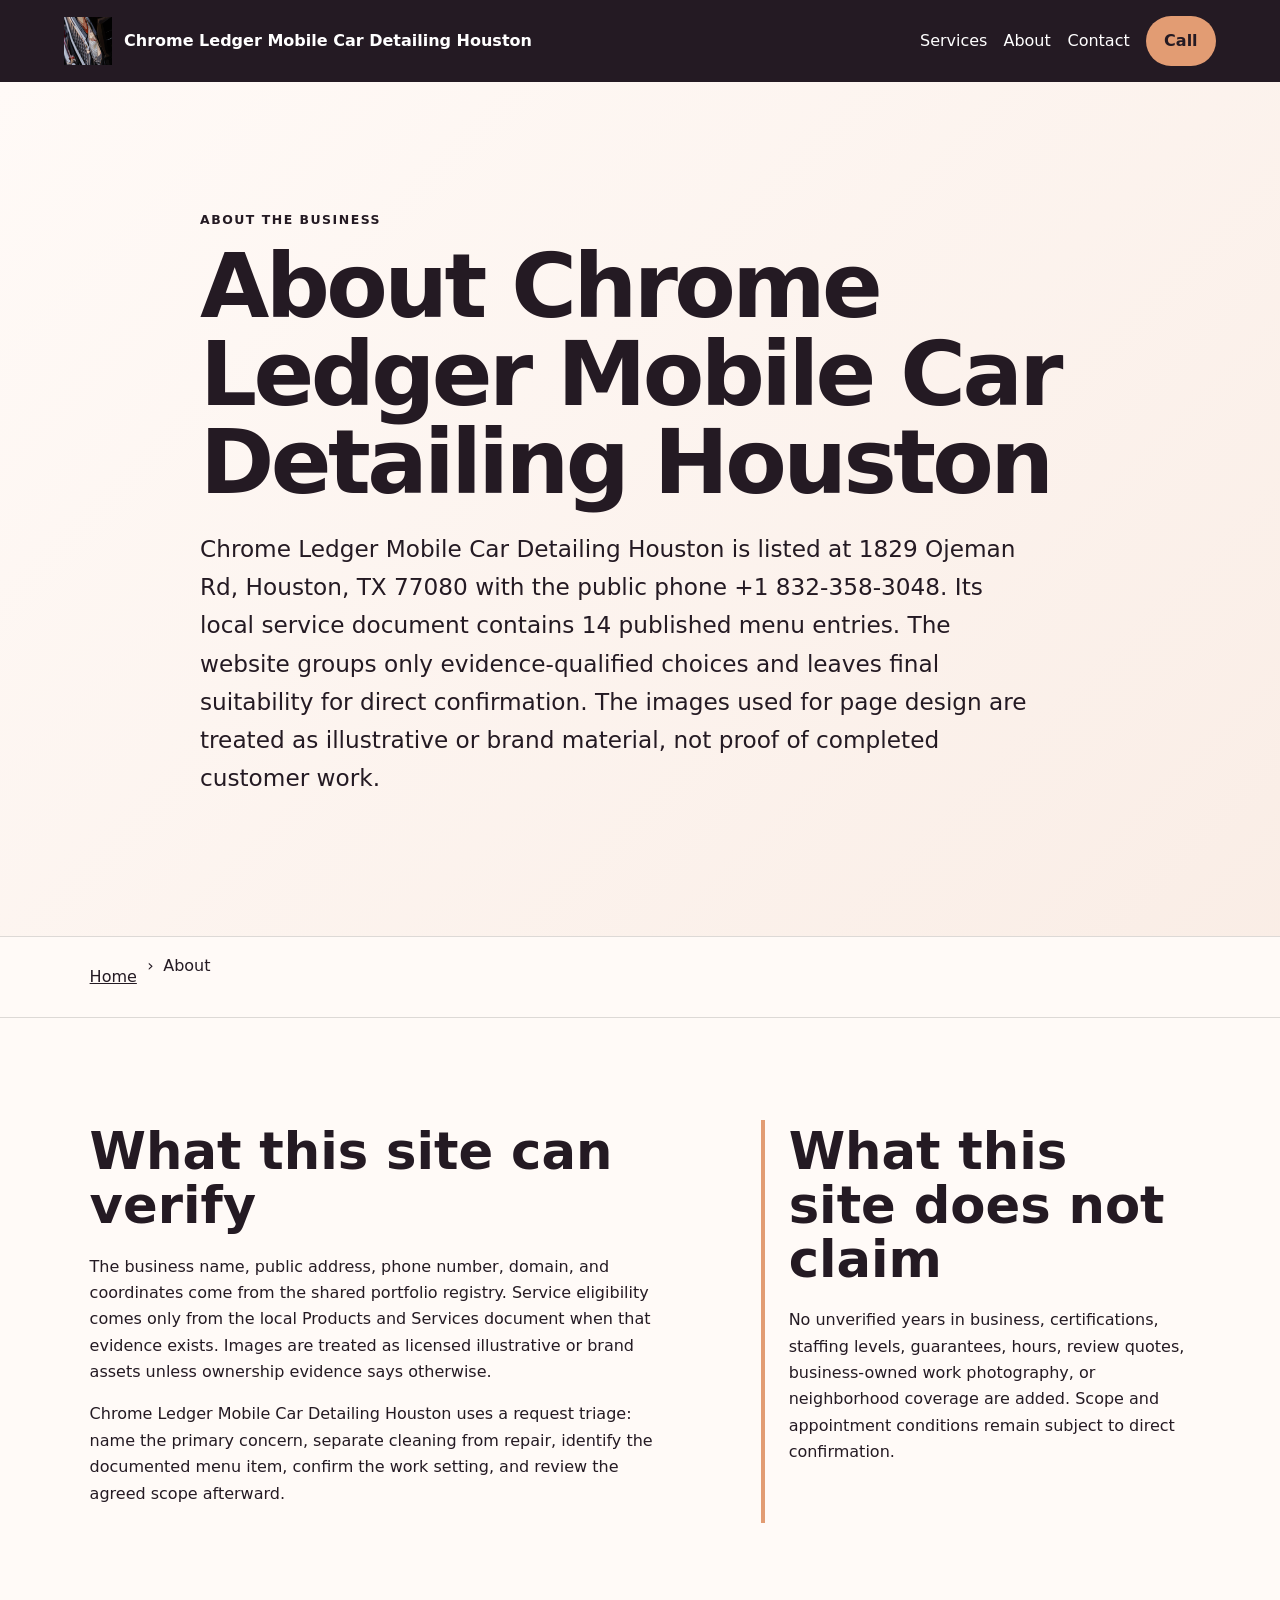
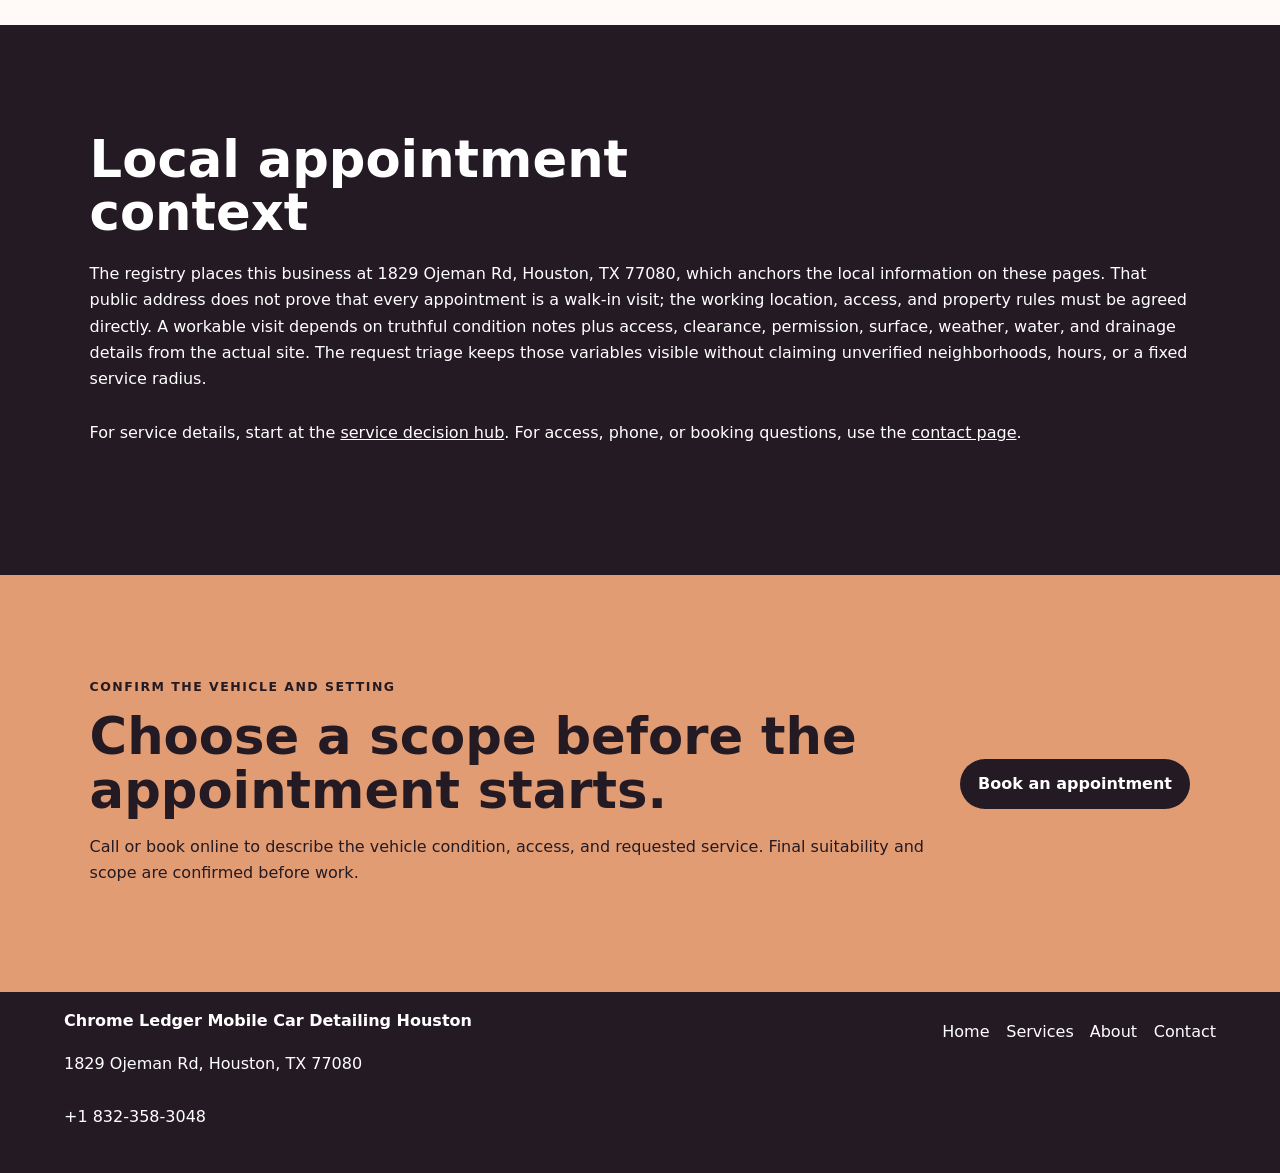
==== about/index.html @ 68a12fd5 "feat: add service SEO pages" ====
<!doctype html>
<html lang="en"><head>
  <meta charset="utf-8"><meta name="viewport" content="width=device-width,initial-scale=1">
  <title>About Chrome Ledger Mobile Car Detailing Houston | Houston, TX</title>
  <meta name="description" content="Verified identity, evidence boundaries, and appointment-planning approach for Chrome Ledger Mobile Car Detailing Houston in Houston, TX.">
  <meta name="robots" content="index, follow, max-image-preview:large, max-snippet:-1">
  <link rel="canonical" href="https://chromeledger.shop/about/">
  <meta property="og:type" content="website"><meta property="og:title" content="About Chrome Ledger Mobile Car Detailing Houston | Houston, TX">
  <meta property="og:description" content="Verified identity, evidence boundaries, and appointment-planning approach for Chrome Ledger Mobile Car Detailing Houston in Houston, TX."><meta property="og:url" content="https://chromeledger.shop/about/">
  <meta property="og:image" content="https://chromeledger.shop/assets/photos/hero-chrome-detail.webp"><meta name="twitter:card" content="summary_large_image">
  <link rel="icon" href="/assets/photos/hero-chrome-detail.webp"><link rel="stylesheet" href="/seo-pages.css"><script type="application/ld+json">{
  "@context": "https://schema.org",
  "@graph": [
    {
      "@type": "BreadcrumbList",
      "@id": "https://chromeledger.shop/about/#breadcrumb",
      "itemListElement": [
        {
          "@type": "ListItem",
          "position": 1,
          "name": "Home",
          "item": "https://chromeledger.shop/"
        },
        {
          "@type": "ListItem",
          "position": 2,
          "name": "About Chrome Ledger Mobile Car Detailing Houston | Houston, TX",
          "item": "https://chromeledger.shop/about/"
        }
      ]
    },
    {
      "@type": "WebPage",
      "@id": "https://chromeledger.shop/about/#webpage",
      "url": "https://chromeledger.shop/about/",
      "name": "About Chrome Ledger Mobile Car Detailing Houston | Houston, TX",
      "description": "Verified identity, evidence boundaries, and appointment-planning approach for Chrome Ledger Mobile Car Detailing Houston in Houston, TX.",
      "breadcrumb": {
        "@id": "https://chromeledger.shop/about/#breadcrumb"
      },
      "isPartOf": {
        "@id": "https://chromeledger.shop/#website"
      },
      "about": {
        "@id": "https://chromeledger.shop/#business"
      }
    },
    {
      "@type": "ImageObject",
      "@id": "https://chromeledger.shop/about/#primaryimage",
      "contentUrl": "https://chromeledger.shop/assets/photos/hero-chrome-detail.webp",
      "caption": "Illustrative detailing artwork for Chrome Ledger Mobile Car Detailing Houston",
      "representativeOfPage": true
    }
  ]
}</script>
</head><body style="--pilot-accent:#e29c73;--pilot-dark:#241a23;--pilot-paper:#fffaf7">
<a class="skip-link" href="#content">Skip to content</a>
<header class="pilot-header"><a class="pilot-brand" href="/"><img src="/assets/photos/hero-chrome-detail.webp" width="48" height="48" alt=""><span>Chrome Ledger Mobile Car Detailing Houston</span></a>
<nav aria-label="Primary navigation"><a href="/services/">Services</a><a href="/about/">About</a><a href="/contact/">Contact</a><a class="pilot-call" href="tel:+18323583048">Call</a></nav></header>
<main id="content"><section class="pilot-hero text-only"><div><p class="eyebrow">About the business</p><h1>About Chrome Ledger Mobile Car Detailing Houston</h1><p class="pilot-answer">Chrome Ledger Mobile Car Detailing Houston is listed at 1829 Ojeman Rd, Houston, TX 77080 with the public phone +1 832-358-3048. Its local service document contains 14 published menu entries. The website groups only evidence-qualified choices and leaves final suitability for direct confirmation. The images used for page design are treated as illustrative or brand material, not proof of completed customer work.</p></div></section><nav class="breadcrumbs" aria-label="Breadcrumb"><a href="/">Home</a><span>›</span><span>About</span></nav>
<section class="pilot-section pilot-grid"><div><h2>What this site can verify</h2><p>The business name, public address, phone number, domain, and coordinates come from the shared portfolio registry. Service eligibility comes only from the local Products and Services document when that evidence exists. Images are treated as licensed illustrative or brand assets unless ownership evidence says otherwise.</p><p>Chrome Ledger Mobile Car Detailing Houston uses a request triage: name the primary concern, separate cleaning from repair, identify the documented menu item, confirm the work setting, and review the agreed scope afterward.</p></div><aside><h2>What this site does not claim</h2><p>No unverified years in business, certifications, staffing levels, guarantees, hours, review quotes, business-owned work photography, or neighborhood coverage are added. Scope and appointment conditions remain subject to direct confirmation.</p></aside></section>
<section class="pilot-section tone"><h2>Local appointment context</h2><p>The registry places this business at 1829 Ojeman Rd, Houston, TX 77080, which anchors the local information on these pages. That public address does not prove that every appointment is a walk-in visit; the working location, access, and property rules must be agreed directly. A workable visit depends on truthful condition notes plus access, clearance, permission, surface, weather, water, and drainage details from the actual site. The request triage keeps those variables visible without claiming unverified neighborhoods, hours, or a fixed service radius.</p><p>For service details, start at the <a href="/services/">service decision hub</a>. For access, phone, or booking questions, use the <a href="/contact/">contact page</a>.</p></section>
<section class="pilot-cta"><div><p class="eyebrow">Confirm the vehicle and setting</p><h2>Choose a scope before the appointment starts.</h2><p>Call or book online to describe the vehicle condition, access, and requested service. Final suitability and scope are confirmed before work.</p></div><a class="pilot-button" href="https://cal.com/sumitdatta/auto-detail-service">Book an appointment</a></section>
</main><footer class="pilot-footer"><div><strong>Chrome Ledger Mobile Car Detailing Houston</strong><p>1829 Ojeman Rd, Houston, TX 77080</p><p><a href="tel:+18323583048">+1 832-358-3048</a></p></div><nav aria-label="Footer navigation"><a href="/">Home</a><a href="/services/">Services</a><a href="/about/">About</a><a href="/contact/">Contact</a></nav></footer>
</body></html>
---- seo-pages.css ----
*{box-sizing:border-box}html{scroll-behavior:smooth}body{margin:0;background:var(--pilot-paper);color:var(--pilot-dark);font-family:system-ui,-apple-system,BlinkMacSystemFont,"Segoe UI",sans-serif;line-height:1.65}.skip-link{position:absolute;left:-999px}.skip-link:focus{left:1rem;top:1rem;z-index:9;background:#fff;padding:.75rem}.pilot-header,.pilot-footer{display:flex;align-items:center;justify-content:space-between;gap:1.5rem;padding:1rem clamp(1rem,5vw,4rem);background:var(--pilot-dark);color:#fff}.pilot-header{position:sticky;top:0;z-index:5}.pilot-brand{display:flex;align-items:center;gap:.75rem;max-width:36rem;font-weight:800}.pilot-header a,.pilot-footer a{color:inherit;text-decoration:none}.pilot-header nav,.pilot-footer nav{display:flex;flex-wrap:wrap;gap:1rem;align-items:center}.pilot-header nav a,.pilot-footer nav a,.breadcrumbs a,.pilot-section a,.pilot-footer>div a{display:inline-flex;min-width:48px;min-height:48px;align-items:center}.pilot-call,.pilot-button{display:inline-flex;min-height:48px;align-items:center;justify-content:center;border-radius:999px;background:var(--pilot-accent);color:var(--pilot-dark)!important;padding:.75rem 1.15rem;font-weight:800;text-decoration:none}.pilot-hero{display:grid;grid-template-columns:minmax(0,1.2fr) minmax(260px,.8fr);gap:clamp(2rem,6vw,6rem);padding:clamp(4rem,9vw,8rem) clamp(1.25rem,7vw,7rem);align-items:center;background:linear-gradient(135deg,var(--pilot-paper),color-mix(in srgb,var(--pilot-accent) 18%,white))}.pilot-hero.text-only{grid-template-columns:minmax(0,880px);justify-content:center}.pilot-hero h1{font-size:clamp(2.5rem,7vw,6rem);line-height:.98;margin:.3rem 0 1.25rem;letter-spacing:-.04em}.pilot-hero img{width:100%;height:auto;aspect-ratio:4/3;object-fit:cover;border-radius:1.5rem;box-shadow:0 28px 70px #0003}.pilot-answer{font-size:clamp(1.15rem,2vw,1.45rem);max-width:52rem}.pilot-proof,.source-note{font-size:.9rem;opacity:.76}.eyebrow{text-transform:uppercase;letter-spacing:.12em;font-size:.78rem;font-weight:900}.breadcrumbs{display:flex;gap:.6rem;flex-wrap:wrap;padding:1rem clamp(1.25rem,7vw,7rem);border-block:1px solid #0002}.breadcrumbs a,.pilot-section a{color:inherit}.pilot-section{padding:clamp(3.5rem,8vw,7rem) clamp(1.25rem,7vw,7rem)}.pilot-section h2{font-size:clamp(2rem,4vw,3.6rem);line-height:1.05;max-width:18ch;margin:.3rem 0 1.3rem}.pilot-section h3{font-size:1.25rem;margin-top:2rem}.pilot-grid{display:grid;grid-template-columns:minmax(0,1.15fr) minmax(260px,.85fr);gap:clamp(2rem,7vw,7rem)}.pilot-grid aside{border-left:4px solid var(--pilot-accent);padding-left:1.5rem}.tone{background:var(--pilot-dark);color:#fff}.checklist,.steps{padding-left:1.25rem}.checklist li,.steps li{margin:.75rem 0}.steps{display:grid;grid-template-columns:repeat(5,minmax(0,1fr));gap:1rem;list-style:none;padding:0;counter-reset:step}.steps li{counter-increment:step;padding:1rem;border:1px solid #fff4;border-radius:1rem}.steps li:before{content:counter(step);display:block;font-size:2rem;font-weight:900;color:var(--pilot-accent)}.faq-list{max-width:900px}.faq-list details{border-top:1px solid #0003;padding:1rem 0}.faq-list summary{font-size:1.15rem;font-weight:800;cursor:pointer}.related-links,.service-cards{display:grid;grid-template-columns:repeat(2,minmax(0,1fr));gap:1rem}.related-links a,.service-cards article{display:block;padding:1.25rem;border:1px solid #0003;border-radius:1rem;background:#fff}.service-cards h2{font-size:1.6rem}.pilot-cta{display:flex;align-items:center;justify-content:space-between;gap:2rem;padding:clamp(3rem,7vw,6rem) clamp(1.25rem,7vw,7rem);background:var(--pilot-accent)}.pilot-cta h2{font-size:clamp(2rem,4vw,3.5rem);line-height:1.05;margin:.25rem 0}.pilot-cta .pilot-button{background:var(--pilot-dark);color:#fff!important;white-space:nowrap}.pilot-footer{align-items:flex-start}.large-link{font-size:clamp(1.4rem,3vw,2.4rem);font-weight:900}@media(max-width:800px){.pilot-header{position:static;align-items:flex-start}.pilot-brand span{display:none}.pilot-hero,.pilot-grid{grid-template-columns:1fr}.steps{grid-template-columns:1fr}.related-links,.service-cards{grid-template-columns:1fr}.pilot-cta,.pilot-footer{align-items:flex-start;flex-direction:column}}
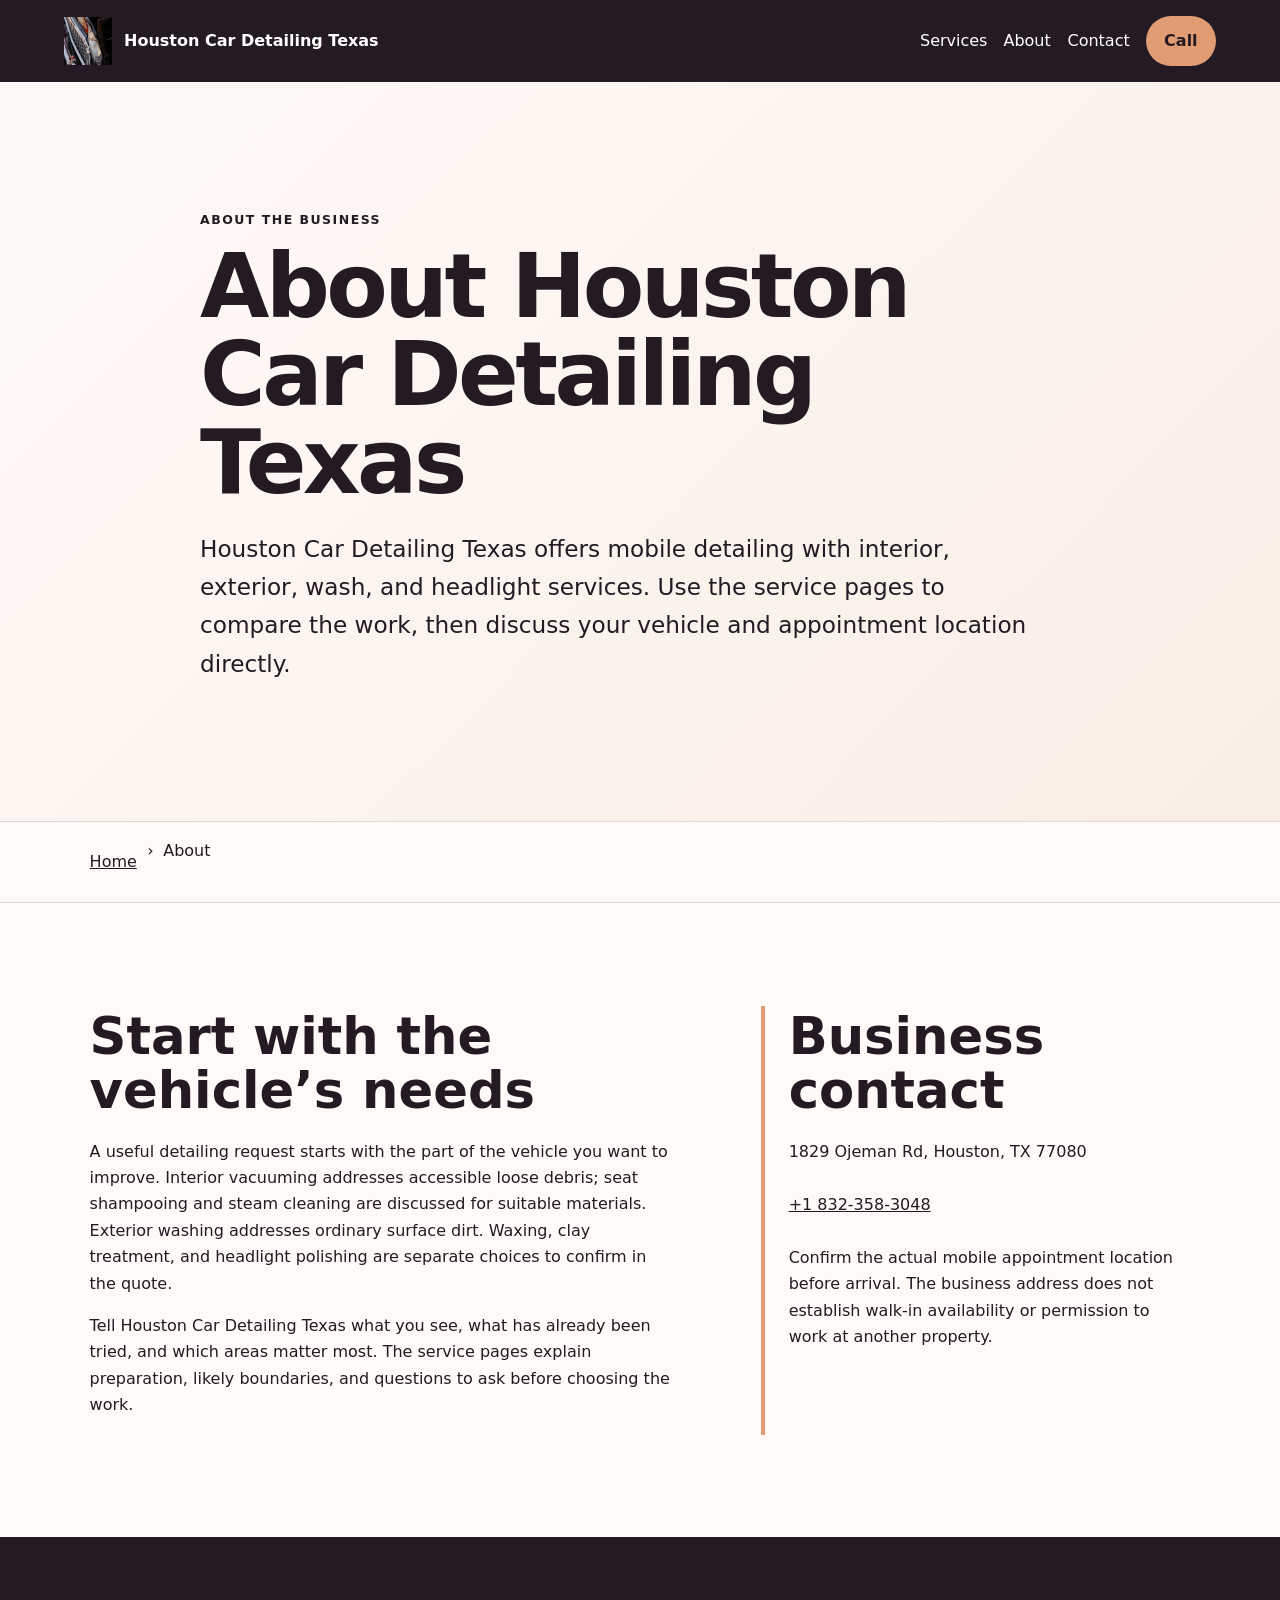
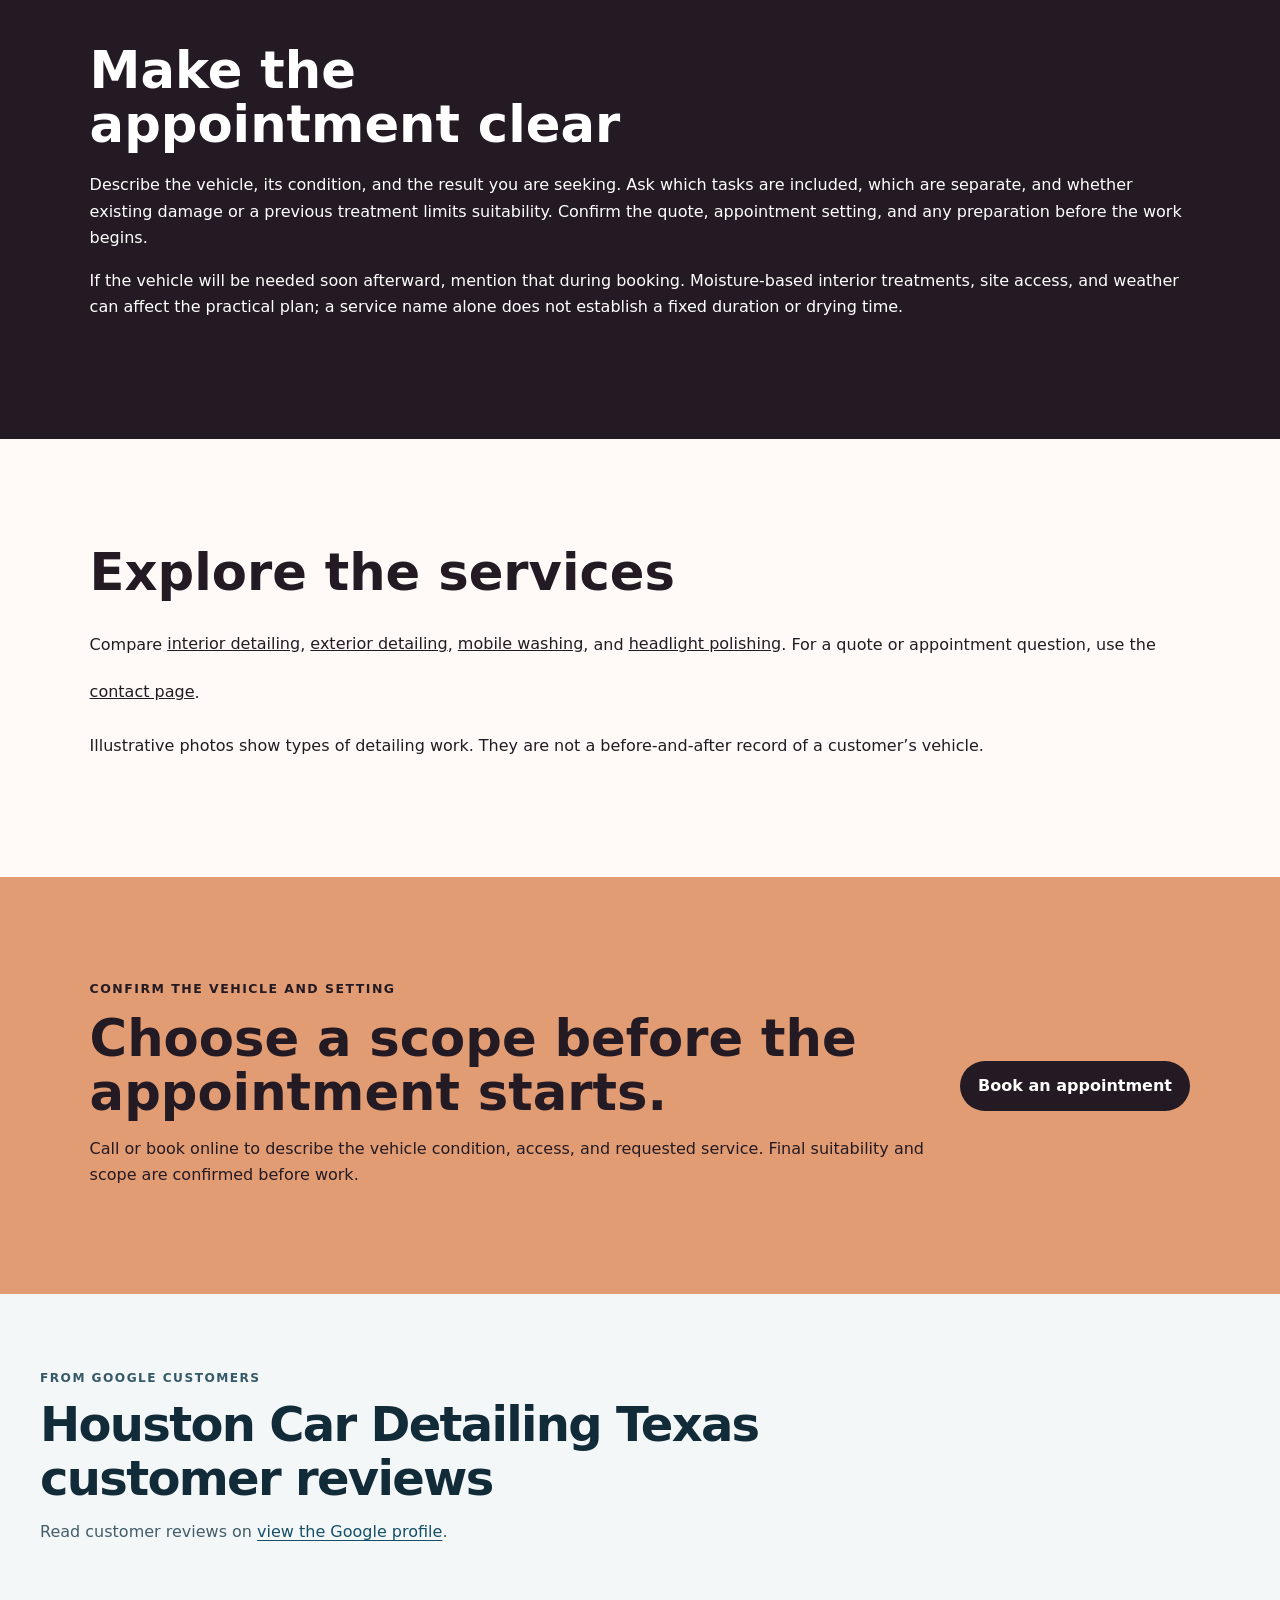
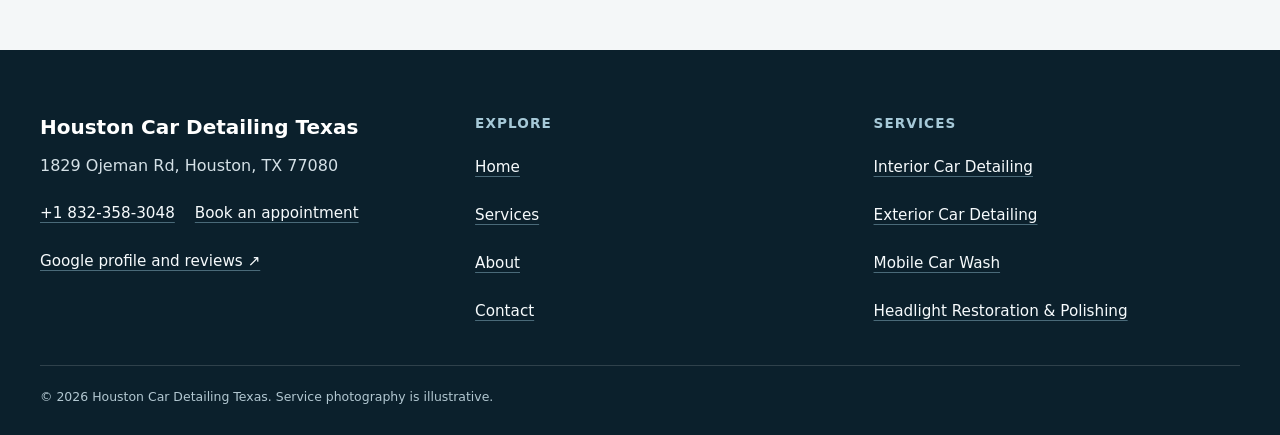
==== commit b7c8f6e6: "Align website branding and local service information" ====
--- a/about/index.html
+++ b/about/index.html
@@ -1,66 +1,70 @@
 <!doctype html>
 <html lang="en"><head>
   <meta charset="utf-8"><meta name="viewport" content="width=device-width,initial-scale=1">
-  <title>About Chrome Ledger Mobile Car Detailing Houston | Houston, TX</title>
-  <meta name="description" content="Verified identity, evidence boundaries, and appointment-planning approach for Chrome Ledger Mobile Car Detailing Houston in Houston, TX.">
+  <title>About Houston Car Detailing Texas | Houston, TX</title>
+  <meta name="description" content="Verified identity, evidence boundaries, and appointment-planning approach for Houston Car Detailing Texas in Houston, TX.">
   <meta name="robots" content="index, follow, max-image-preview:large, max-snippet:-1">
-  <link rel="canonical" href="https://chromeledger.shop/about/">
-  <meta property="og:type" content="website"><meta property="og:title" content="About Chrome Ledger Mobile Car Detailing Houston | Houston, TX">
-  <meta property="og:description" content="Verified identity, evidence boundaries, and appointment-planning approach for Chrome Ledger Mobile Car Detailing Houston in Houston, TX."><meta property="og:url" content="https://chromeledger.shop/about/">
-  <meta property="og:image" content="https://chromeledger.shop/assets/photos/hero-chrome-detail.webp"><meta name="twitter:card" content="summary_large_image">
+  <link rel="canonical" href="https://houstoncardetailingtexas.shop/about/">
+  <meta property="og:type" content="website"><meta property="og:title" content="About Houston Car Detailing Texas | Houston, TX">
+  <meta property="og:description" content="Verified identity, evidence boundaries, and appointment-planning approach for Houston Car Detailing Texas in Houston, TX."><meta property="og:url" content="https://houstoncardetailingtexas.shop/about/">
+  <meta property="og:image" content="https://houstoncardetailingtexas.shop/assets/photos/hero-chrome-detail.webp"><meta name="twitter:card" content="summary_large_image">
   <link rel="icon" href="/assets/photos/hero-chrome-detail.webp"><link rel="stylesheet" href="/seo-pages.css"><script type="application/ld+json">{
   "@context": "https://schema.org",
   "@graph": [
     {
       "@type": "BreadcrumbList",
-      "@id": "https://chromeledger.shop/about/#breadcrumb",
+      "@id": "https://houstoncardetailingtexas.shop/about/#breadcrumb",
       "itemListElement": [
         {
           "@type": "ListItem",
           "position": 1,
           "name": "Home",
-          "item": "https://chromeledger.shop/"
+          "item": "https://houstoncardetailingtexas.shop/"
         },
         {
           "@type": "ListItem",
           "position": 2,
-          "name": "About Chrome Ledger Mobile Car Detailing Houston | Houston, TX",
-          "item": "https://chromeledger.shop/about/"
+          "name": "About Houston Car Detailing Texas | Houston, TX",
+          "item": "https://houstoncardetailingtexas.shop/about/"
         }
       ]
     },
     {
       "@type": "WebPage",
-      "@id": "https://chromeledger.shop/about/#webpage",
-      "url": "https://chromeledger.shop/about/",
-      "name": "About Chrome Ledger Mobile Car Detailing Houston | Houston, TX",
-      "description": "Verified identity, evidence boundaries, and appointment-planning approach for Chrome Ledger Mobile Car Detailing Houston in Houston, TX.",
+      "@id": "https://houstoncardetailingtexas.shop/about/#webpage",
+      "url": "https://houstoncardetailingtexas.shop/about/",
+      "name": "About Houston Car Detailing Texas | Houston, TX",
+      "description": "Verified identity, evidence boundaries, and appointment-planning approach for Houston Car Detailing Texas in Houston, TX.",
       "breadcrumb": {
-        "@id": "https://chromeledger.shop/about/#breadcrumb"
+        "@id": "https://houstoncardetailingtexas.shop/about/#breadcrumb"
       },
       "isPartOf": {
-        "@id": "https://chromeledger.shop/#website"
+        "@id": "https://houstoncardetailingtexas.shop/#website"
       },
       "about": {
-        "@id": "https://chromeledger.shop/#business"
+        "@id": "https://houstoncardetailingtexas.shop/#business"
       }
     },
     {
       "@type": "ImageObject",
-      "@id": "https://chromeledger.shop/about/#primaryimage",
-      "contentUrl": "https://chromeledger.shop/assets/photos/hero-chrome-detail.webp",
-      "caption": "Illustrative detailing artwork for Chrome Ledger Mobile Car Detailing Houston",
+      "@id": "https://houstoncardetailingtexas.shop/about/#primaryimage",
+      "contentUrl": "https://houstoncardetailingtexas.shop/assets/photos/hero-chrome-detail.webp",
+      "caption": "Illustrative detailing artwork for Houston Car Detailing Texas",
       "representativeOfPage": true
     }
   ]
 }</script>
+<link rel="stylesheet" href="/portfolio-components.css">
 </head><body style="--pilot-accent:#e29c73;--pilot-dark:#241a23;--pilot-paper:#fffaf7">
 <a class="skip-link" href="#content">Skip to content</a>
-<header class="pilot-header"><a class="pilot-brand" href="/"><img src="/assets/photos/hero-chrome-detail.webp" width="48" height="48" alt=""><span>Chrome Ledger Mobile Car Detailing Houston</span></a>
+<header class="pilot-header"><a class="pilot-brand" href="/"><img src="/assets/photos/hero-chrome-detail.webp" width="48" height="48" alt=""><span>Houston Car Detailing Texas</span></a>
 <nav aria-label="Primary navigation"><a href="/services/">Services</a><a href="/about/">About</a><a href="/contact/">Contact</a><a class="pilot-call" href="tel:+18323583048">Call</a></nav></header>
-<main id="content"><section class="pilot-hero text-only"><div><p class="eyebrow">About the business</p><h1>About Chrome Ledger Mobile Car Detailing Houston</h1><p class="pilot-answer">Chrome Ledger Mobile Car Detailing Houston is listed at 1829 Ojeman Rd, Houston, TX 77080 with the public phone +1 832-358-3048. Its local service document contains 14 published menu entries. The website groups only evidence-qualified choices and leaves final suitability for direct confirmation. The images used for page design are treated as illustrative or brand material, not proof of completed customer work.</p></div></section><nav class="breadcrumbs" aria-label="Breadcrumb"><a href="/">Home</a><span>›</span><span>About</span></nav>
-<section class="pilot-section pilot-grid"><div><h2>What this site can verify</h2><p>The business name, public address, phone number, domain, and coordinates come from the shared portfolio registry. Service eligibility comes only from the local Products and Services document when that evidence exists. Images are treated as licensed illustrative or brand assets unless ownership evidence says otherwise.</p><p>Chrome Ledger Mobile Car Detailing Houston uses a request triage: name the primary concern, separate cleaning from repair, identify the documented menu item, confirm the work setting, and review the agreed scope afterward.</p></div><aside><h2>What this site does not claim</h2><p>No unverified years in business, certifications, staffing levels, guarantees, hours, review quotes, business-owned work photography, or neighborhood coverage are added. Scope and appointment conditions remain subject to direct confirmation.</p></aside></section>
-<section class="pilot-section tone"><h2>Local appointment context</h2><p>The registry places this business at 1829 Ojeman Rd, Houston, TX 77080, which anchors the local information on these pages. That public address does not prove that every appointment is a walk-in visit; the working location, access, and property rules must be agreed directly. A workable visit depends on truthful condition notes plus access, clearance, permission, surface, weather, water, and drainage details from the actual site. The request triage keeps those variables visible without claiming unverified neighborhoods, hours, or a fixed service radius.</p><p>For service details, start at the <a href="/services/">service decision hub</a>. For access, phone, or booking questions, use the <a href="/contact/">contact page</a>.</p></section>
+<main id="content"><section class="pilot-hero text-only"><div><p class="eyebrow">About the business</p><h1>About Houston Car Detailing Texas</h1><p class="pilot-answer">Houston Car Detailing Texas offers mobile detailing with interior, exterior, wash, and headlight services. Use the service pages to compare the work, then discuss your vehicle and appointment location directly.</p></div></section><nav class="breadcrumbs" aria-label="Breadcrumb"><a href="/">Home</a><span>›</span><span>About</span></nav>
+<section class="pilot-section pilot-grid"><div><h2>Start with the vehicle’s needs</h2><p>A useful detailing request starts with the part of the vehicle you want to improve. Interior vacuuming addresses accessible loose debris; seat shampooing and steam cleaning are discussed for suitable materials. Exterior washing addresses ordinary surface dirt. Waxing, clay treatment, and headlight polishing are separate choices to confirm in the quote.</p><p>Tell Houston Car Detailing Texas what you see, what has already been tried, and which areas matter most. The service pages explain preparation, likely boundaries, and questions to ask before choosing the work.</p></div><aside><h2>Business contact</h2><p>1829 Ojeman Rd, Houston, TX 77080</p><p><a href="tel:+18323583048">+1 832-358-3048</a></p><p>Confirm the actual mobile appointment location before arrival. The business address does not establish walk-in availability or permission to work at another property.</p></aside></section>
+<section class="pilot-section tone"><h2>Make the appointment clear</h2><p>Describe the vehicle, its condition, and the result you are seeking. Ask which tasks are included, which are separate, and whether existing damage or a previous treatment limits suitability. Confirm the quote, appointment setting, and any preparation before the work begins.</p><p>If the vehicle will be needed soon afterward, mention that during booking. Moisture-based interior treatments, site access, and weather can affect the practical plan; a service name alone does not establish a fixed duration or drying time.</p></section>
+<section class="pilot-section"><h2>Explore the services</h2><p>Compare <a href="/services/interior-car-detailing/">interior detailing</a>, <a href="/services/exterior-car-detailing/">exterior detailing</a>, <a href="/services/mobile-car-wash/">mobile washing</a>, and <a href="/services/headlight-restoration/">headlight polishing</a>. For a quote or appointment question, use the <a href="/contact/">contact page</a>.</p><p>Illustrative photos show types of detailing work. They are not a before-and-after record of a customer’s vehicle.</p></section>
 <section class="pilot-cta"><div><p class="eyebrow">Confirm the vehicle and setting</p><h2>Choose a scope before the appointment starts.</h2><p>Call or book online to describe the vehicle condition, access, and requested service. Final suitability and scope are confirmed before work.</p></div><a class="pilot-button" href="https://cal.com/sumitdatta/auto-detail-service">Book an appointment</a></section>
-</main><footer class="pilot-footer"><div><strong>Chrome Ledger Mobile Car Detailing Houston</strong><p>1829 Ojeman Rd, Houston, TX 77080</p><p><a href="tel:+18323583048">+1 832-358-3048</a></p></div><nav aria-label="Footer navigation"><a href="/">Home</a><a href="/services/">Services</a><a href="/about/">About</a><a href="/contact/">Contact</a></nav></footer>
+<!-- PORTFOLIO-REVIEWS:START --><section class="portfolio-reviews" aria-labelledby="portfolio-reviews-title"><div class="portfolio-reviews__heading"><div><p class="portfolio-reviews__kicker">From Google customers</p><h2 id="portfolio-reviews-title">Houston Car Detailing Texas customer reviews</h2><p class="portfolio-reviews__intro">Read customer reviews on <a href="https://www.google.com/maps?cid=11870275428945920919" target="_blank" rel="noopener noreferrer">view the Google profile</a>.</p></div></div></section><!-- PORTFOLIO-REVIEWS:END -->
+</main><footer class="portfolio-footer"><div class="portfolio-footer__grid"><div><strong class="portfolio-footer__name">Houston Car Detailing Texas</strong><address>1829 Ojeman Rd, Houston, TX 77080</address><div class="portfolio-footer__contact"><a href="tel:+18323583048">+1 832-358-3048</a><a href="https://cal.com/sumitdatta/auto-detail-service">Book an appointment</a></div><a href="https://www.google.com/maps?cid=11870275428945920919" target="_blank" rel="noopener noreferrer">Google profile and reviews ↗</a></div><div><h2>Explore</h2><nav aria-label="Footer navigation"><a href="/">Home</a><a href="/services/">Services</a><a href="/about/">About</a><a href="/contact/">Contact</a></nav></div><div><h2>Services</h2><nav aria-label="Service pages"><a href="/services/interior-car-detailing/">Interior Car Detailing</a><a href="/services/exterior-car-detailing/">Exterior Car Detailing</a><a href="/services/mobile-car-wash/">Mobile Car Wash</a><a href="/services/headlight-restoration/">Headlight Restoration &amp; Polishing</a></nav></div></div><p class="portfolio-footer__bottom">© <span id="year">2026</span> Houston Car Detailing Texas. Service photography is illustrative.</p></footer>
+<script src="/portfolio-components.js" defer></script>
 </body></html>
--- a/portfolio-components.css
+++ b/portfolio-components.css
@@ -0,0 +1,37 @@
+/* Portfolio components: scoped styles, no external requests. */
+.portfolio-reviews,.portfolio-footer{box-sizing:border-box;min-width:0;font-family:inherit}
+.portfolio-reviews *,.portfolio-footer *{box-sizing:border-box}
+.portfolio-reviews{color:#122b38;background:#f4f7f8;padding:clamp(3rem,6vw,5.5rem) max(20px,calc((100% - 1200px)/2));isolation:isolate}
+.portfolio-reviews__heading{display:flex;justify-content:space-between;align-items:flex-end;gap:24px;margin:0 0 28px}
+.portfolio-reviews__heading>div{min-width:0;max-width:850px}
+.portfolio-reviews__kicker{margin:0 0 10px;font-family:inherit;font-weight:700;font-size:.76rem;line-height:1.3;letter-spacing:.12em;text-transform:uppercase;color:#365968}
+.portfolio-reviews h2{max-width:none;margin:0 0 14px;font-family:inherit;font-size:clamp(1.8rem,4vw,3rem);font-weight:800;line-height:1.13;letter-spacing:-.035em;text-transform:none;color:#122b38;overflow-wrap:anywhere}
+.portfolio-reviews__intro{font-size:1rem;line-height:1.6;color:#425c68;margin:0}
+.portfolio-reviews__intro a,.portfolio-review__source{color:#164f68;text-decoration:underline;text-underline-offset:3px}
+.portfolio-reviews__controls{display:none;gap:8px;flex-shrink:0}
+.portfolio-reviews[data-ready] .portfolio-reviews__controls{display:flex}
+.portfolio-reviews__controls button{display:grid;place-items:center;width:48px;height:48px;border:1px solid #a9bac2;border-radius:50%;background:#fff;color:#122b38;font-family:inherit;font-weight:700;font-size:1.3rem;line-height:1;cursor:pointer}
+.portfolio-reviews__controls button:disabled{opacity:.35;cursor:default}
+.portfolio-reviews__track{display:flex;align-items:stretch;gap:18px;overflow-x:auto;overscroll-behavior-x:contain;scroll-snap-type:x proximity;scroll-padding-inline:1px;padding:2px 1px 20px;max-width:100%;min-width:0;scrollbar-width:thin;scrollbar-color:#7c9aa8 #dfe7eb}
+.portfolio-review{display:flex;flex-direction:column;flex:0 0 min(370px,86vw);min-width:0;max-width:100%;margin:0;padding:25px;background:#fff;border:1px solid #d7e1e6;border-radius:16px;box-shadow:0 8px 26px #0a263d08;scroll-snap-align:start;text-align:left}
+.portfolio-review__meta{display:flex;align-items:flex-start;justify-content:space-between;gap:14px;margin-bottom:16px}
+.portfolio-review__author{font-size:1rem;font-weight:800;line-height:1.4;color:#122b38;overflow-wrap:anywhere}
+.portfolio-review time{display:block;font-size:.82rem;line-height:1.5;color:#55717e;margin-top:3px}
+.portfolio-review__rating{white-space:nowrap;font-size:.85rem;font-weight:700;line-height:1.5;color:#735007}
+.portfolio-review blockquote{padding:0;margin:0 0 20px;border:0;color:#263f4c;font-family:inherit;font-weight:400;font-size:1rem;line-height:1.7;letter-spacing:normal;max-height:230px;overflow-y:auto;overflow-wrap:anywhere}
+.portfolio-review blockquote p{margin:0;font:inherit;color:inherit}
+.portfolio-review__source{display:inline-flex;align-items:center;min-height:48px;margin-top:auto;font-size:.9rem;font-weight:700}
+.portfolio-reviews__note{margin:15px 0 0;color:#58717e;font-size:.78rem;line-height:1.6}
+.portfolio-reviews :focus-visible,.portfolio-footer :focus-visible{outline:3px solid #167799;outline-offset:4px}
+.portfolio-footer{background:#0b202c;color:#f7fbfd;padding:clamp(2.5rem,5vw,4.5rem) max(20px,calc((100% - 1200px)/2)) 28px;line-height:1.6;text-align:left}
+.portfolio-footer__grid{display:grid;grid-template-columns:minmax(0,1.1fr) minmax(0,1fr) minmax(0,1fr);gap:32px}
+.portfolio-footer__name{display:block;margin:0 0 12px;color:#fff;font-size:1.25rem;font-weight:800;line-height:1.35;overflow-wrap:anywhere}
+.portfolio-footer address{font-size:1rem;font-style:normal;color:#d4e0e6;line-height:1.65}
+.portfolio-footer h2{margin:0 0 10px;font-family:inherit;font-size:.85rem;font-weight:800;line-height:1.4;letter-spacing:.08em;text-transform:uppercase;color:#a6c9d8;max-width:none}
+.portfolio-footer a{display:inline-flex;align-items:center;min-height:48px;max-width:100%;color:#f7fbfd;font-size:.95rem;text-decoration:underline;text-decoration-color:#4a6a79;text-underline-offset:4px;overflow-wrap:anywhere}
+.portfolio-footer a:hover{text-decoration-color:#e1eff5}
+.portfolio-footer nav{display:flex;flex-direction:column;align-items:flex-start;gap:0}
+.portfolio-footer__contact{display:flex;flex-wrap:wrap;gap:0 20px;margin-top:10px}
+.portfolio-footer__bottom{margin:30px 0 0;padding-top:20px;border-top:1px solid #ffffff26;color:#b2c7d1;font-size:.78rem;line-height:1.7}
+@media(max-width:760px){.portfolio-reviews__heading{align-items:flex-start;flex-direction:column;gap:16px}.portfolio-footer__grid{grid-template-columns:1fr;gap:28px}.portfolio-review{padding:21px;flex-basis:min(340px,84vw)}}
+@media(prefers-reduced-motion:reduce){.portfolio-reviews__track{scroll-behavior:auto}}
